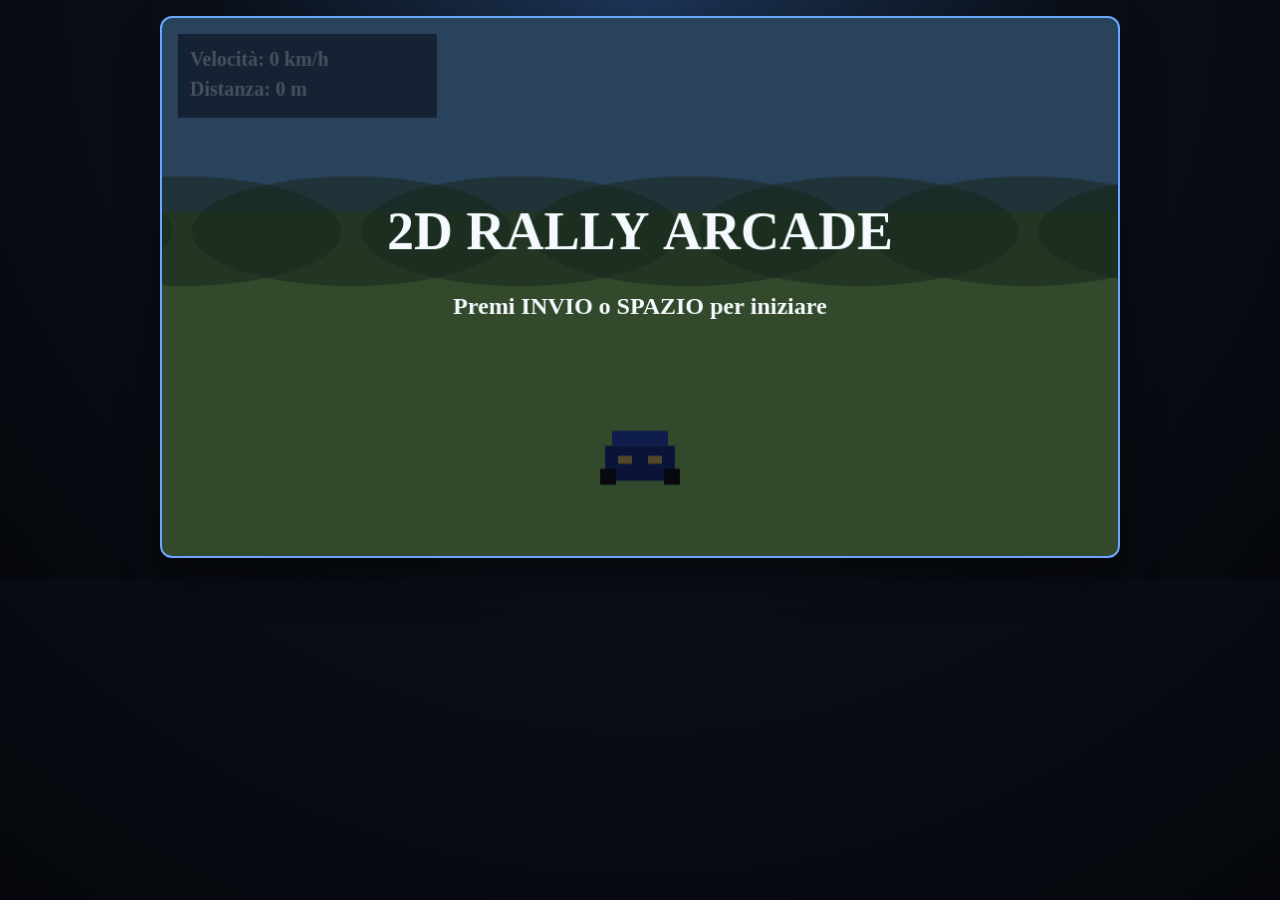
==== index.html @ 1457a836 "Build playable browser pseudo-3D rally game" ====
<!doctype html>
<html lang="en">
  <head>
    <meta charset="UTF-8" />
    <meta name="viewport" content="width=device-width, initial-scale=1.0" />
    <title>2D Rally Arcade</title>
    <link rel="stylesheet" href="style.css" />
  </head>
  <body>
    <main class="app-shell">
      <canvas id="gameCanvas" width="960" height="540" aria-label="2D rally game"></canvas>
    </main>
    <script type="module" src="src/main.js"></script>
  </body>
</html>
---- style.css ----
:root {
  color-scheme: dark;
  --bg: #0a0f18;
  --panel: #101827;
  --ink: #e5f4ff;
}

* {
  box-sizing: border-box;
}

html,
body {
  margin: 0;
  min-height: 100%;
  background: radial-gradient(circle at top, #1d3557 0%, var(--bg) 50%, #05070c 100%);
  font-family: "Segoe UI", Roboto, sans-serif;
  color: var(--ink);
}

body {
  display: grid;
  place-items: center;
}

.app-shell {
  padding: 1rem;
}

#gameCanvas {
  width: min(96vw, 960px);
  height: auto;
  border: 2px solid #6aa5ff;
  border-radius: 12px;
  background: #7ec4ff;
  box-shadow: 0 20px 40px rgb(0 0 0 / 40%);
}
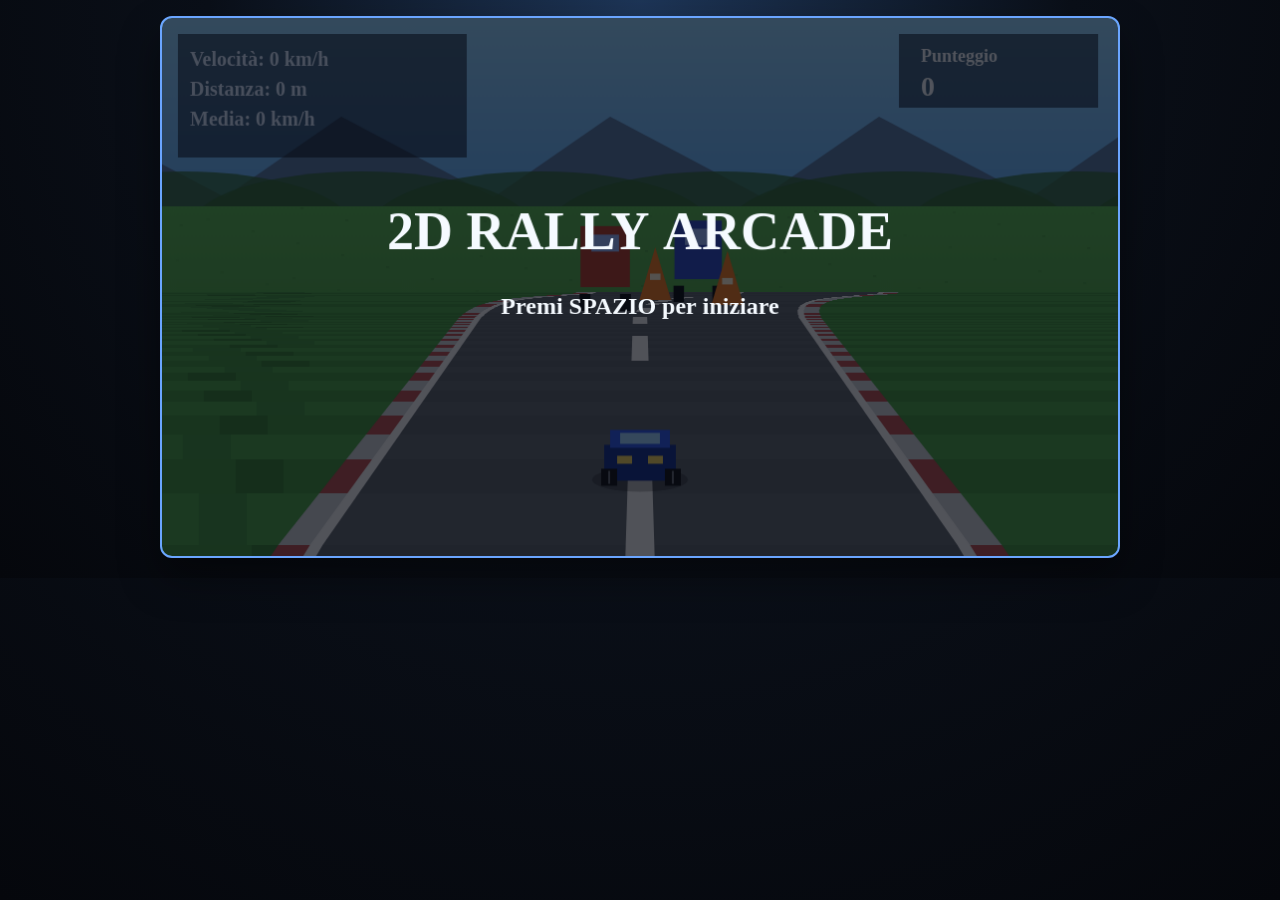
==== commit 20a47731: "Add mobile touch controls" ====
--- a/index.html
+++ b/index.html
@@ -9,6 +9,20 @@
   <body>
     <main class="app-shell">
       <canvas id="gameCanvas" width="960" height="540" aria-label="2D rally game"></canvas>
+
+      <section id="mobileControls" class="mobile-controls" aria-label="Controlli mobile">
+        <div class="mobile-controls__dpad">
+          <button class="mobile-btn" data-code="ArrowLeft" aria-label="Sterza sinistra">◀</button>
+          <button class="mobile-btn" data-code="ArrowRight" aria-label="Sterza destra">▶</button>
+        </div>
+        <div class="mobile-controls__actions">
+          <button class="mobile-btn mobile-btn--primary" data-code="ArrowUp" aria-label="Accelera">▲</button>
+          <button class="mobile-btn" data-code="ArrowDown" aria-label="Frena">▼</button>
+          <button class="mobile-btn mobile-btn--start" data-code="Space" aria-label="Avvia o restart">
+            START
+          </button>
+        </div>
+      </section>
     </main>
     <script type="module" src="src/main.js"></script>
   </body>
--- a/style.css
+++ b/style.css
@@ -35,3 +35,54 @@
   background: #7ec4ff;
   box-shadow: 0 20px 40px rgb(0 0 0 / 40%);
 }
+
+.mobile-controls {
+  display: none;
+}
+
+@media (max-width: 1024px), (hover: none) and (pointer: coarse) {
+  .mobile-controls {
+    display: flex;
+    justify-content: space-between;
+    gap: 1rem;
+    margin-top: 0.85rem;
+    user-select: none;
+    -webkit-user-select: none;
+    touch-action: none;
+  }
+
+  .mobile-controls__dpad,
+  .mobile-controls__actions {
+    display: flex;
+    gap: 0.5rem;
+    align-items: center;
+  }
+
+  .mobile-btn {
+    min-width: 62px;
+    min-height: 62px;
+    border: 2px solid #6aa5ff;
+    border-radius: 14px;
+    background: rgba(16, 24, 39, 0.8);
+    color: #eaf3ff;
+    font-weight: 800;
+    font-size: 1.2rem;
+    box-shadow: 0 10px 18px rgb(0 0 0 / 35%);
+  }
+
+  .mobile-btn.is-pressed {
+    transform: translateY(1px) scale(0.97);
+    background: rgba(106, 165, 255, 0.35);
+    border-color: #9ec4ff;
+  }
+
+  .mobile-btn--primary {
+    background: rgba(33, 94, 180, 0.9);
+  }
+
+  .mobile-btn--start {
+    min-width: 88px;
+    font-size: 0.95rem;
+    letter-spacing: 0.04em;
+  }
+}
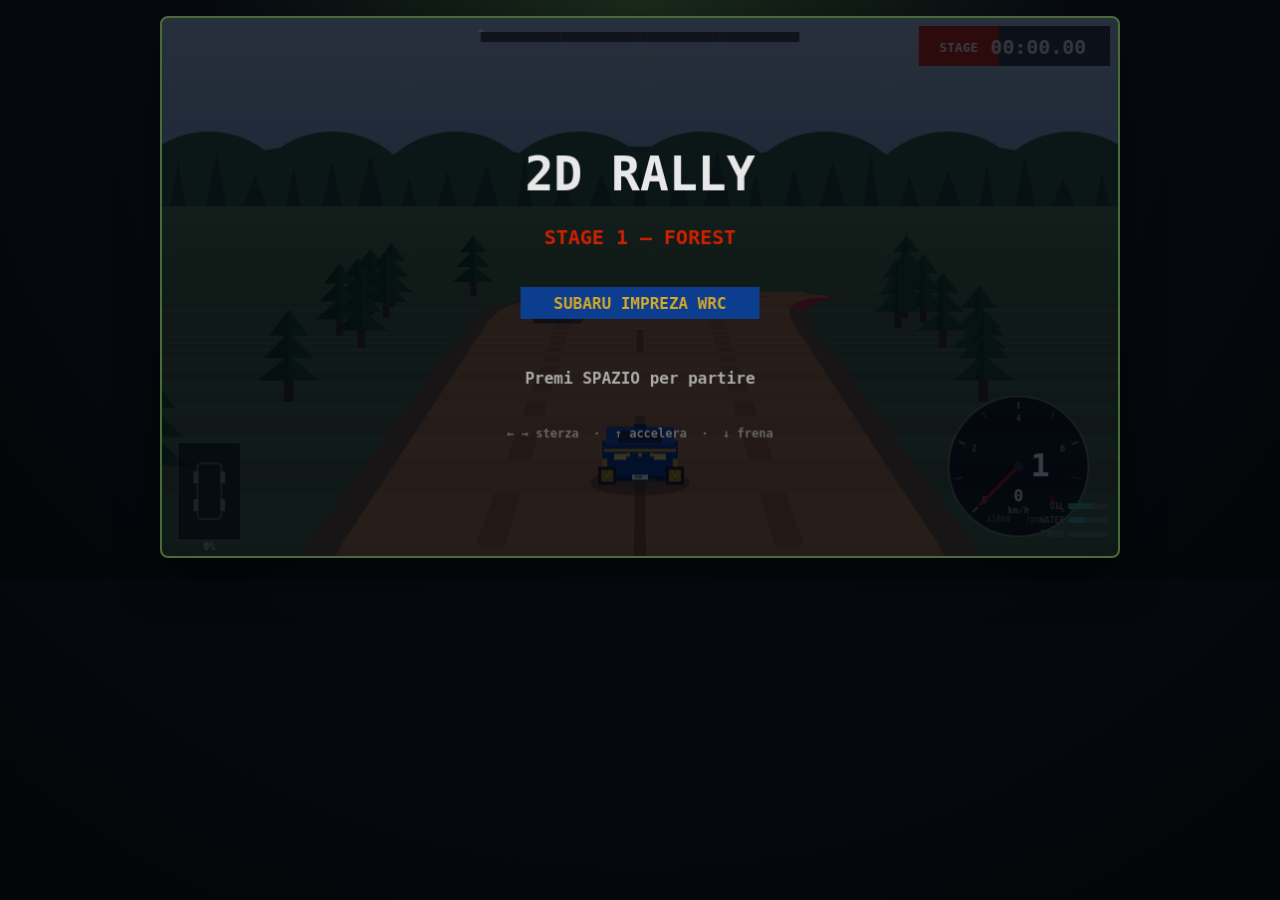
==== commit a6786734: "Restyle game to Colin McRae Rally theme (2D) - Dirt/gravel road with brown/orange tones replacing as" ====
--- a/index.html
+++ b/index.html
@@ -3,7 +3,7 @@
   <head>
     <meta charset="UTF-8" />
     <meta name="viewport" content="width=device-width, initial-scale=1.0" />
-    <title>2D Rally Arcade</title>
+    <title>2D Rally — Colin McRae Style</title>
     <link rel="stylesheet" href="style.css" />
   </head>
   <body>
--- a/style.css
+++ b/style.css
@@ -1,8 +1,8 @@
 :root {
   color-scheme: dark;
-  --bg: #0a0f18;
-  --panel: #101827;
-  --ink: #e5f4ff;
+  --bg: #060a10;
+  --panel: #0c1218;
+  --ink: #d8e4ef;
 }
 
 * {
@@ -13,8 +13,8 @@
 body {
   margin: 0;
   min-height: 100%;
-  background: radial-gradient(circle at top, #1d3557 0%, var(--bg) 50%, #05070c 100%);
-  font-family: "Segoe UI", Roboto, sans-serif;
+  background: radial-gradient(circle at top, #1a2a1a 0%, var(--bg) 50%, #030508 100%);
+  font-family: monospace, "Segoe UI", Roboto, sans-serif;
   color: var(--ink);
 }
 
@@ -30,10 +30,10 @@
 #gameCanvas {
   width: min(96vw, 960px);
   height: auto;
-  border: 2px solid #6aa5ff;
-  border-radius: 12px;
-  background: #7ec4ff;
-  box-shadow: 0 20px 40px rgb(0 0 0 / 40%);
+  border: 2px solid #4a6a3a;
+  border-radius: 8px;
+  background: #5a7a4a;
+  box-shadow: 0 20px 40px rgb(0 0 0 / 50%);
 }
 
 .mobile-controls {
@@ -61,23 +61,23 @@
   .mobile-btn {
     min-width: 62px;
     min-height: 62px;
-    border: 2px solid #6aa5ff;
-    border-radius: 14px;
-    background: rgba(16, 24, 39, 0.8);
-    color: #eaf3ff;
+    border: 2px solid #4a6a3a;
+    border-radius: 10px;
+    background: rgba(12, 18, 10, 0.85);
+    color: #d8e4d0;
     font-weight: 800;
     font-size: 1.2rem;
-    box-shadow: 0 10px 18px rgb(0 0 0 / 35%);
+    box-shadow: 0 10px 18px rgb(0 0 0 / 40%);
   }
 
   .mobile-btn.is-pressed {
     transform: translateY(1px) scale(0.97);
-    background: rgba(106, 165, 255, 0.35);
-    border-color: #9ec4ff;
+    background: rgba(74, 106, 58, 0.45);
+    border-color: #6a8a5a;
   }
 
   .mobile-btn--primary {
-    background: rgba(33, 94, 180, 0.9);
+    background: rgba(12, 61, 143, 0.85);
   }
 
   .mobile-btn--start {
